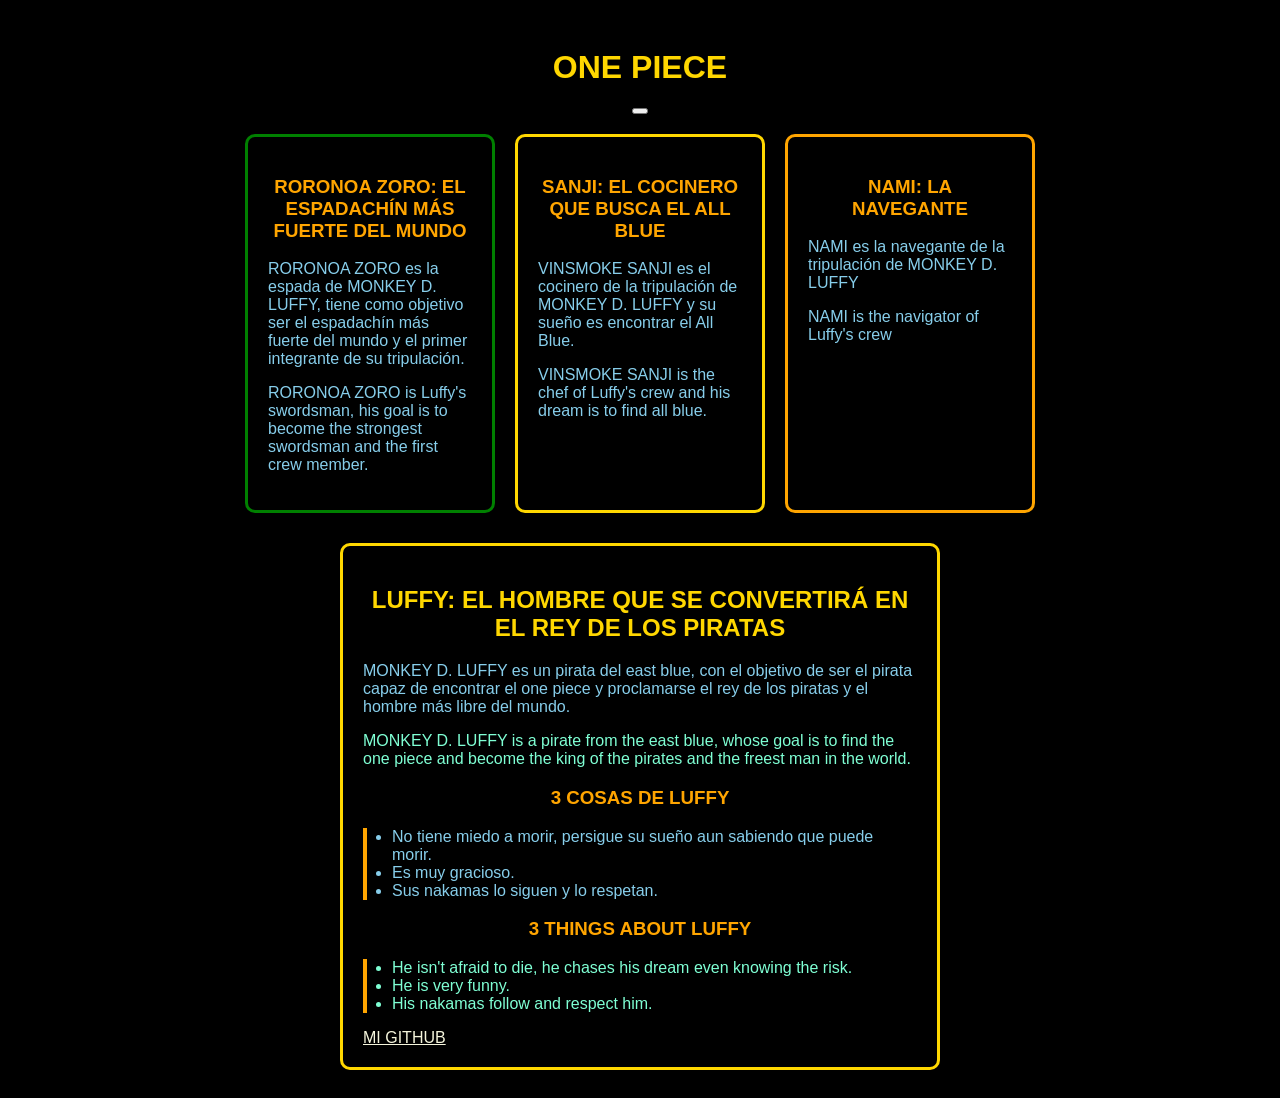
==== Paso5/index.html @ a517eeb7 "Agrego Paso5: JavaScript basico" ====
<!DOCTYPE html>
<html lang="es">
<head>
    <meta charset="UTF-8">
     <title> ONE PIECE: ¿UNA OBRA MAESTRA? </title> 
    <link rel="stylesheet" href="style.css">
</head>
<body>
    <h1> ONE PIECE </h1>
    <button id="boton"></button>
    <div class="equipo">
        <div class="personaje zoro">
            <h3 id="zoro">RORONOA ZORO: EL ESPADACHÍN MÁS FUERTE DEL MUNDO</h3>
            <p>RORONOA ZORO es la espada de MONKEY D. LUFFY, tiene como objetivo ser el espadachín más fuerte del mundo y el primer integrante de su tripulación.</p>
            <p lang="en">RORONOA ZORO is Luffy's swordsman, his goal is to become the strongest swordsman and the first crew member.</p>
        </div>
        <div class="personaje sanji">
            <h3>SANJI: EL COCINERO QUE BUSCA EL ALL BLUE</h3>
            <p>VINSMOKE SANJI es el cocinero de la tripulación de MONKEY D. LUFFY y su sueño es encontrar el All Blue.</p>
            <p lang="en">VINSMOKE SANJI is the chef of Luffy's crew and his dream is to find all blue.</p>
        </div>
        <div class="personaje nami">
            <h3>NAMI: LA NAVEGANTE</h3>
            <p>NAMI es la navegante de la tripulación de MONKEY D. LUFFY</p>
            <p lang="en">NAMI is the navigator of Luffy's crew</p>
        </div>
    </div>
    <div class="tarjeta">
    <h2> LUFFY: EL HOMBRE QUE SE CONVERTIRÁ EN EL REY DE LOS PIRATAS </h2>
    <p> 
    MONKEY D. LUFFY es un pirata del east blue, con el objetivo de ser el pirata capaz de encontrar el one piece y
    proclamarse el rey de los piratas y el hombre más libre del mundo.
    </p>
    <p class="ingles" lang="en">
    MONKEY D. LUFFY is a pirate from the east blue, whose goal is to find the one piece and become the king of the pirates
    and the freest man in the world.
    </p>
    <h3> 3 COSAS DE LUFFY </h3>
    <ul> 
        <li>No tiene miedo a morir, persigue su sueño aun sabiendo que puede morir.</li>
        <li>Es muy gracioso.</li>
        <li>Sus nakamas lo siguen y lo respetan.</li>
    </ul>
    <h3 lang="en">3 THINGS ABOUT LUFFY</h3>
    <ul class="ingles" lang="en">
        <li>He isn't afraid to die, he chases his dream even knowing the risk.</li>
        <li>He is very funny.</li>
        <li>His nakamas follow and respect him.</li>
    </ul>
    <a href="https://github.com/TheOrenday">MI GITHUB</a>
    </div>
<script>
    const zarpar = document.getElementById("boton");
    zarpar.addEventListener("click", function () {
        zarpar.textContent = "¡Zarpamos!";
        console.log("Botón presionado");
    });
    const zoro = document.getElementById("zoro");
    zoro.addEventListener("click", function () {
        zoro.textContent = "¡Nada pasó aquí!";
        console.log("Botón presionado");
    });
</script>
</body>
</html>
---- Paso5/style.css ----
* {
    box-sizing: border-box;
}
body {
    background-color: black; 
    color: skyblue;
    font-family: Arial, sans-serif;
    padding: 20px;
}
h1 {
    text-align: center;
    color: gold;
}
h2 {
    text-align: center;
    color: gold;
}
h3 {
    text-align: center;
    color: orange;
}
.ingles {
    color: aquamarine;
}
a {
    color: beige;
}
.tarjeta {
    width: 600px;
    margin: 0 auto;
    margin-top: 30px;
    padding: 20px;
    border: 3px solid gold;
    border-radius: 10px;
    background-color: black;
}
ul {
    border-left:  4px solid orange;
    padding-left: 25px;
}
.equipo {
    display: flex;
    justify-content: center;
    gap: 20px;
    flex-wrap: wrap;
}
.personaje {
    width: 250px;
    padding: 20px;
    border: 3px solid gold;
    border-radius: 10px;
    background-color: black;
}
.zoro {
    border-color: green;
}
.sanji {
    border-color: gold;
}
.nami {
    border-color: orange;
}
button {
    display: block;
    margin: 0 auto;
    margin-bottom: 20px;
}
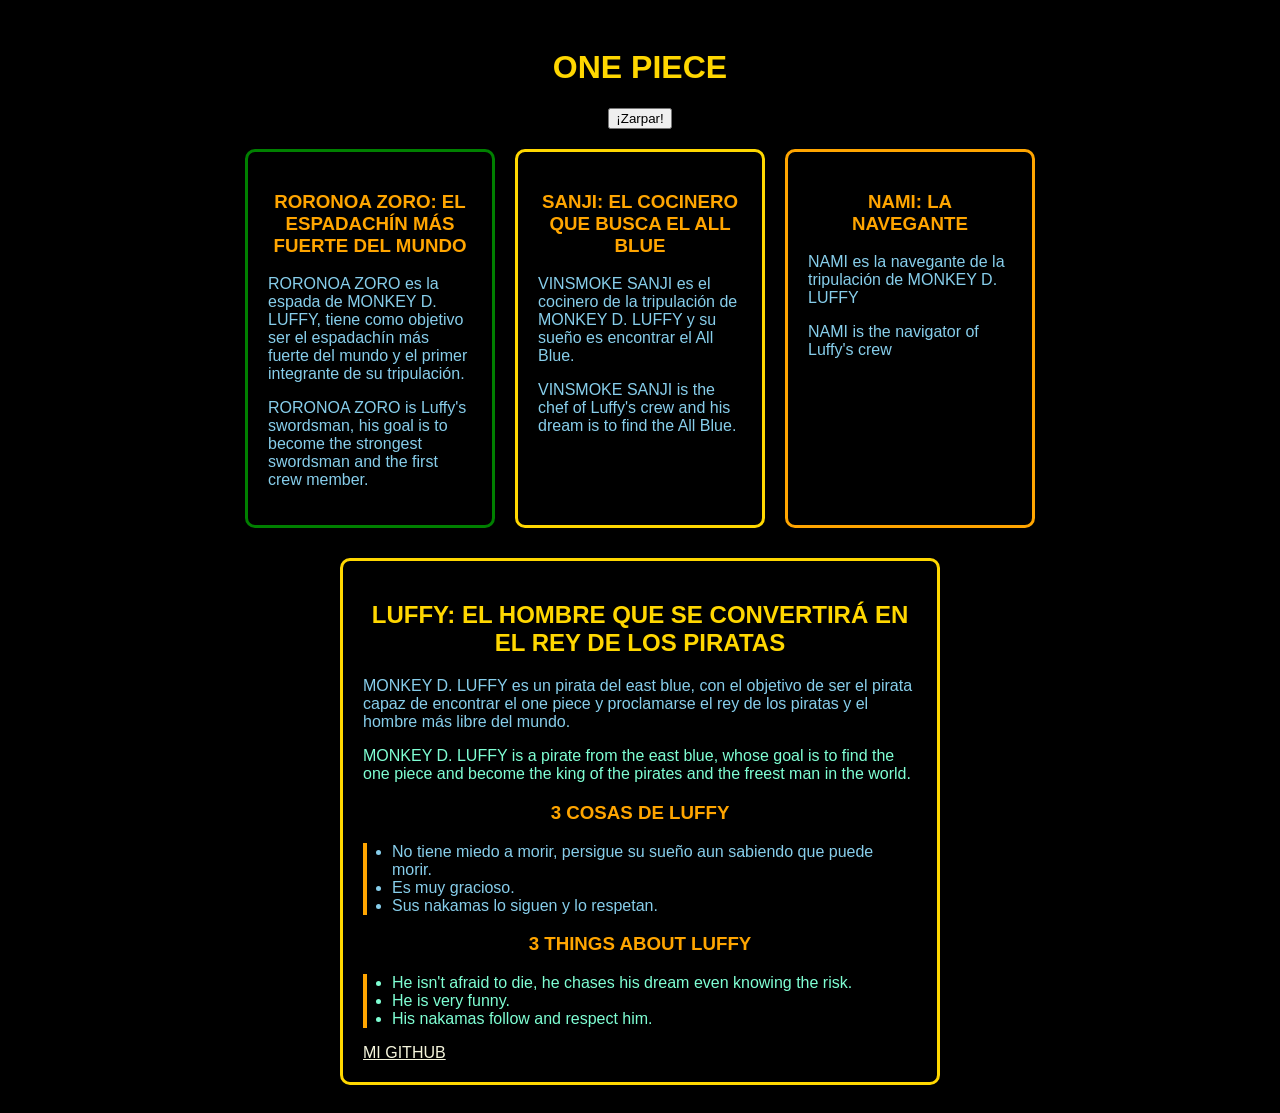
==== commit 8c3eeee2: "Paso5 completo" ====
--- a/Paso5/index.html
+++ b/Paso5/index.html
@@ -7,7 +7,7 @@
 </head>
 <body>
     <h1> ONE PIECE </h1>
-    <button id="boton"></button>
+    <button id="boton">¡Zarpar!</button>
     <div class="equipo">
         <div class="personaje zoro">
             <h3 id="zoro">RORONOA ZORO: EL ESPADACHÍN MÁS FUERTE DEL MUNDO</h3>
@@ -15,12 +15,12 @@
             <p lang="en">RORONOA ZORO is Luffy's swordsman, his goal is to become the strongest swordsman and the first crew member.</p>
         </div>
         <div class="personaje sanji">
-            <h3>SANJI: EL COCINERO QUE BUSCA EL ALL BLUE</h3>
+            <h3 id="sanji">SANJI: EL COCINERO QUE BUSCA EL ALL BLUE</h3>
             <p>VINSMOKE SANJI es el cocinero de la tripulación de MONKEY D. LUFFY y su sueño es encontrar el All Blue.</p>
-            <p lang="en">VINSMOKE SANJI is the chef of Luffy's crew and his dream is to find all blue.</p>
+            <p lang="en">VINSMOKE SANJI is the chef of Luffy's crew and his dream is to find the All Blue.</p>
         </div>
         <div class="personaje nami">
-            <h3>NAMI: LA NAVEGANTE</h3>
+            <h3 id="nami">NAMI: LA NAVEGANTE</h3>
             <p>NAMI es la navegante de la tripulación de MONKEY D. LUFFY</p>
             <p lang="en">NAMI is the navigator of Luffy's crew</p>
         </div>
@@ -56,9 +56,43 @@
         console.log("Botón presionado");
     });
     const zoro = document.getElementById("zoro");
+    const textooriginal = zoro.textContent;
+    let cambiado = false;
     zoro.addEventListener("click", function () {
-        zoro.textContent = "¡Nada pasó aquí!";
-        console.log("Botón presionado");
+        if (cambiado) {
+            zoro.textContent = textooriginal;
+            cambiado = false;
+        } else {
+            zoro.textContent = "¡Nada pasó aquí!";
+            cambiado = true;
+        }
+        console.log("Zoro presionado");
+    });
+    const sanji = document.getElementById("sanji");
+    const textooriginalsanji = sanji.textContent;
+    let cambiadosanji = false;
+    sanji.addEventListener("click", function () {
+        if (cambiadosanji) {
+            sanji.textContent = textooriginalsanji;
+            cambiadosanji = false;
+        } else {
+            sanji.textContent = "¡Cisnito Nami!";
+            cambiadosanji = true;
+        }
+        console.log("Sanji presionado");
+    });
+    const nami = document.getElementById("nami");
+    const textooriginalnami = nami.textContent;
+    let cambiadonami = false;
+    nami.addEventListener("click", function () {
+        if (cambiadonami) {
+            nami.textContent = textooriginalnami;
+            cambiadonami = false;
+        } else {
+            nami.textContent = "¡Me debes $100,000 berries!";
+            cambiadonami = true;
+        }
+        console.log("Nami presionado");
     });
 </script>
 </body>
